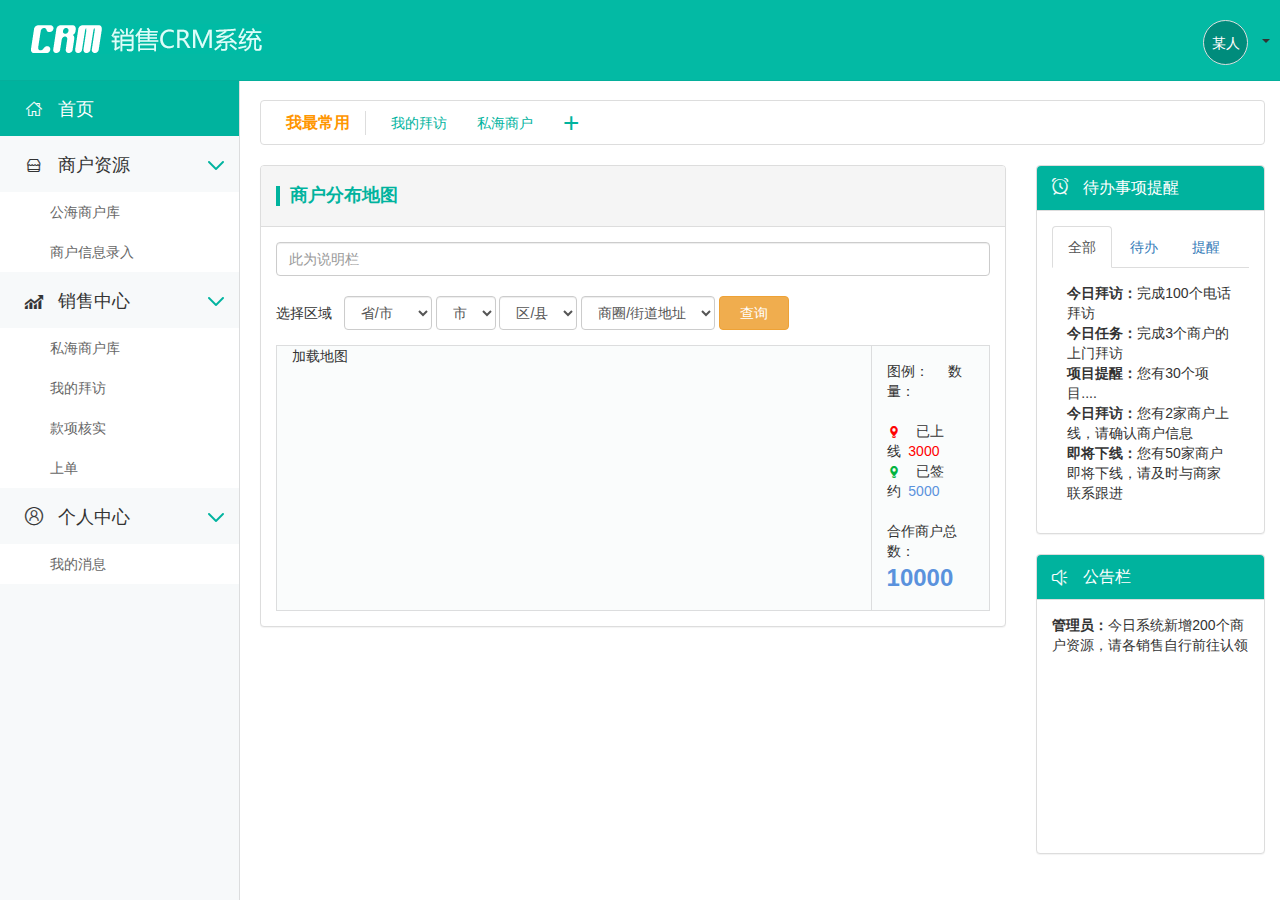
==== index.html @ 2f4477b6 "位更改前" ====
<!DOCTYPE html>
<html lang="en">
<head>
	<meta charset="UTF-8">
	<meta http-equiv="X-UA-Compatible" content="IE-edge">
	<meta name="viewport" content="width=device-width, initial-scale=1">
	<title>销售CRM系统</title>
	<link rel="stylesheet" href="css/bootstrap.min.css">
	<link rel="stylesheet" href="css/crm.css">
	<!-- HTML5 shim and Respond.js for IE8 support of HTML5 elements and media queries -->
    <!-- WARNING: Respond.js doesn't work if you view the page via file:// -->
    <!--[if lt IE 9]>
      <script src="//cdn.bootcss.com/html5shiv/3.7.2/html5shiv.min.js"></script>
      <script src="//cdn.bootcss.com/respond.js/1.4.2/respond.min.js"></script>
    <![endif]-->
  <script src="js/jquery-3.0.0.min.js"></script>
	<script src="js/bootstrap.min.js"></script>
</head>
<body>
  <!-- headbar -->
	<nav class="navbar navbar-crm navbar-fixed-top">
    <div class="container-fluid">
      <div class="navbar-header">
        <button type="button" class="navbar-toggle collapsed" data-toggle="collapse" data-target="#navbar" aria-expanded="false" aria-controls="navbar">
          <span class="sr-only">Toggle navigation</span>
          <span class="icon-bar"></span>
          <span class="icon-bar"></span>
          <span class="icon-bar"></span>
        </button>
        <a href="index.html"><img class="logo_pad" src="img/index_logo.png" alt="销售CRM系统"></span></a>
      </div>

      <!-- alert -->
      <div class="alert alert-warning alert-dismissible fade in alert1 hidden">
        <button type="button" class="close" data-dismiss="alert" aria-label="Close">
          <span aria-hidden="true">&times;</span>
        </button>
        您今天收到10个系统注册消息，去激活（点击跳转到后台->成员管理页面）
      </div>

      <div id="navbar" class="navbar-collapse collapse">
        <ul class="nav navbar-nav navbar-right">
          <li>
            <a href="#" class="thumbnail" id="user_bg">某人</a>
          </li>
          <li>
            <div class="sanj dropdown-toggle" data-toggle="dropdown" aria-haspopup="true" aria-expanded="false">
              <span class="caret"></span>
            </div>
            <ul class="dropdown-menu">
              <li><a href="login.html">退出系统</a></li>
            </ul>
          </li>
        </ul>
      </div>
    </div>
  </nav>

  <!-- navbar -->
  <div class="left_bar sidebar pad-none">
    <ul class="leftbar_list">
      <li class="active">
        <div class="list_title" data-toggle="collapse" href="#ListG1"  onclick="location='index.html'"><i class="iconfont">&#xe600;</i>首页<span></div>
      </li>
      <li>
        <div class="list_title" data-toggle="collapse" href="#ListG1"><i class="iconfont">&#xe601;</i>商户资源<span><img src="img/downarrow.png"></span></div>
        <ul id="#ListG1" class="list_panel">
          <li><a href="merPublic.html">公海商户库</a></li>
          <li><a href="typein.html">商户信息录入</a></li>
        </ul>
      </li>
      <li>
        <div class="list_title" data-toggle="collapse" href="#ListG2"><i class="iconfont">&#xe602;</i>销售中心<span><img src="img/downarrow.png" alt=""></span></div>
        <ul id="#ListG2" class="list_panel">
          <li><a href="merchantsPrivate.html">私海商户库</a></li>
          <li><a href="myVisits.html">我的拜访</a></li>
          <li><a href="#">款项核实</a></li>
          <li><a href="#">上单</a></li>
        </ul>
      </li>
      <li>
      <div class="list_title" data-toggle="collapse" href="#ListG3"><i class="iconfont">&#xe604;</i>个人中心<span><img src="img/downarrow.png" alt=""></span></div>
        <ul id="#ListG3" class="list_panel">
          <li><a href="#">我的消息</a></li>
        </ul>
      </li>
    </ul>
  </div>

  <!-- content -->
	<div class="right_bar pad-none">
    <!-- common use -->
    <div class="rightbar_top margin20">
      <span class="brand">我最常用</span>
      <ul class="right_bar_pills">
        <li><a href="#">我的拜访</a></li>
        <li><a href="#">私海商户</a></li>
        <li><a href="#" class="addm" data-toggle="modal" data-target="#addmerchants">+</a></li>
      </ul>
    </div>
    
    <div class="row">
      <!-- map -->
      <div class="col-sm-9">
        <div class="panel panel-default">
          <div class="panel-heading">
            <h3 class="boright">商户分布地图</h3>
          </div>
          <div class="pane-body pubilc_pad">
            <form class="margin20">
              <textarea class="form-control" rows="1" placeholder="此为说明栏" style="resize:none;"></textarea>
            </form>
            <form class="form-inline margin15">
              <div class="form-group">
                <label class="sr-only"></label>
                <p class="form-control-static">选择区域&nbsp;&nbsp;</p>
              </div>
              <div class="form-group">
                <label class="sr-only">省</label>
                <select id="disabledSelect" class="form-control">
                  <option>省/市</option>
                  <option>北京市</option>
                  <option>天津市</option>
                  <option>上海市</option>
                </select>
              </div>
              <div class="form-group">
                <label class="sr-only">市</label>
                <select id="disabledSelect" class="form-control">
                  <option>市</option>
                </select>
              </div>
              <div class="form-group">
                <label class="sr-only">区/县</label>
                <select id="disabledSelect" class="form-control">
                  <option>区/县</option>
                </select>
              </div>
              <div class="form-group">
                <label class="sr-only">商圈</label>
                <select id="disabledSelect" class="form-control">
                  <option>商圈/街道地址</option>
                </select>
              </div>
              <button type="submit" class="btn btn-warning">&nbsp;&nbsp;查询&nbsp;&nbsp;</button>
            </form>
            <div class="map row">
              <div class="col-sm-10">
               加载地图
              </div>
              <div class="col-sm-2 map_detail">
               <p>图例： &nbsp;&nbsp;&nbsp;&nbsp;数量：</p>
               <ul class="map-num">
                 <li><i class="iconfont red">&#xe606;</i>已上线&nbsp;&nbsp;<span class="red">3000</span></li>
                 <li><i class="iconfont green">&#xe606;</i>已签约&nbsp;&nbsp;<span class="blue">5000</span></li>
               </ul>
               <p class="map-num">合作商户总数：<br><span class="blue big">10000</span></p>
              </div>
            </div>
          </div>
        </div>
      </div>

      <!-- remind and notice -->
      <div class="col-sm-3">
        <!-- wait remind -->
        <div class="panel panel-default wait1">
          <div class="panel-heading2"><i class="iconfont">&#xe605;</i>待办事项提醒</div>
          <div class="panel-body">
            <div class="waiting">
              <ul class="nav nav-tabs">
                <li class="active"><a href="#wait_all" data-toggle="tab">全部</a></li>
                <li><a href="#wait_1" data-toggle="tab">待办</a></li>
                <li><a href="#wait_2" data-toggle="tab">提醒</a></li>
              </ul>
              <div class="tab-content">
                <div id="wait_all" class="tab-pane fade active in pubilc_pad">
                  <p><b>今日拜访：</b>完成100个电话拜访</p>
                  <p><b>今日任务：</b>完成3个商户的上门拜访</p>
                  <p><b>项目提醒：</b>您有30个项目....</p>
                  <p><b>今日拜访：</b>您有2家商户上线，请确认商户信息</p>
                  <p><b>即将下线：</b>您有50家商户即将下线，请及时与商家联系跟进</p>
                </div>
                <div id="wait_1" class="tab-pane fade pubilc_pad">2</div>
                <div id="wait_2" class="tab-pane fade pubilc_pad">3</div>
              </div>
            </div>
          </div>
        </div>
        <!-- motice -->
        <div class="panel panel-default wait1">
          <div class="panel-heading2"><i class="iconfont">&#xe603;</i>公告栏</div>
          <div class="panel-body">
            <p><b>管理员：</b>今日系统新增200个商户资源，请各销售自行前往认领</p>
          </div>
        </div>
      </div>
    </div>
	</div>
  
  <!-- addmerchants -->
  <div id="addmerchants" class="modal fade">
    <div class="modal-dialog" role="document">
      <div class="modal-content">
        <div class="modal-header">
          <button type="button" class="close" data-dismiss="modal" aria-label="Close"><span aria-hidden="true">&times;</span></button>
          <a class="btn btn-default">我的拜访
            <!-- <span><button type="button" class="close" aria-label="Close"><span aria-hidden="true">&times;</span></button></span> -->
          </a>
          <a class="btn btn-default">私海商户</a>
        </div>
        <div class="modal-body">
          <form class="form-horizontal">
            <div class="form-group">
              <label class="col-sm-2 control-label"><strong>商户资源</strong></label>
              <div class="col-sm-10">
                <label class="checkbox-inline">
                  <input type="checkbox" id="inlineCheckbox1" value="option1">公海商户库
                </label>
                <label class="checkbox-inline">
                  <input type="checkbox" id="inlineCheckbox2" value="option2">商户信息录入
                </label>
              </div>
            </div>
            <div class="form-group">
              <label class="col-sm-2 control-label"><strong>销售中心</strong></label>
              <div class="col-sm-10">
                <label class="checkbox-inline">
                  <input type="checkbox" id="inlineCheckbox1" value="option1">私海商户
                </label>
                <label class="checkbox-inline">
                  <input type="checkbox" id="inlineCheckbox2" value="option2">我的拜访
                </label>
                <label class="checkbox-inline">
                  <input type="checkbox" id="inlineCheckbox1" value="option1">我的报告
                </label>
                <label class="checkbox-inline">
                  <input type="checkbox" id="inlineCheckbox2" value="option2">款项核实
                </label>
              </div>
            </div>
            <div class="form-group">
              <label class="col-sm-2 control-label"><strong>个人中心</strong></label>
              <div class="col-sm-10">
                <label class="checkbox-inline">
                  <input type="checkbox" id="inlineCheckbox1" value="option1">我的消息
                </label>
              </div>
            </div>
            <div class="form-group">
              <label class="col-sm-2 control-label"><strong>后台管理</strong></label>
              <div class="col-sm-10">
                <label class="checkbox-inline">
                  <input type="checkbox" id="inlineCheckbox1" value="option1">部门管理
                </label>
                <label class="checkbox-inline">
                  <input type="checkbox" id="inlineCheckbox2" value="option2">成员管理
                </label>
                <label class="checkbox-inline">
                  <input type="checkbox" id="inlineCheckbox1" value="option1">角色管理
                </label>
                <label class="checkbox-inline">
                  <input type="checkbox" id="inlineCheckbox2" value="option2">职能管理
                </label>
                <label class="checkbox-inline">
                  <input type="checkbox" id="inlineCheckbox1" value="option1">资源分配
                </label>
              </div>
            </div>
          </form>
        </div>
        <div class="modal-footer">
          <button type="button" class="btn btn-info">确定</button>
          <button type="button" class="btn btn-default" data-dismiss="modal">取消</button>
        </div>
      </div>
    </div>
  </div>
</body>
</html>
---- css/crm.css ----
/*========统一样式===============*/
body,button, input, select, textarea,h1 ,h2, h3, h4, h5, h6 {margin: 0; padding: 0; color: #333; font-family: Microsoft YaHei,'宋体' , Tahoma, Helvetica, Arial, "\5b8b\4f53", sans-serif;}
ul,ol,li,dl,dt,dd,p,span,form,input,table,tr,td{ padding:0; margin:0}
ul,ol{ list-style:none}
img{ border:none}
a{text-decoration:none;}
.margin15{margin-bottom: 15px;}
.margin20{margin-bottom: 20px;}
.margin30{margin-bottom: 30px}
.control-label{font-weight:normal; font-size: 14px} 
.pad-none{padding-left: 0px}
.red{ color: #f00 }
.green{ color: #00b33e }
.blue{color: #5a92dd;}
.pubilc_pad{ padding:15px;}
.margin-r25{margin-right: 25px;}
.margin-r15{margin-right: 15px;}
.line{margin: 12px 0 10px; border-bottom: 1px solid #eee; padding-bottom: 9px;}

/*login*/
.Log{background: #f2f6f7; min-width: 1120px; width: 100%;}
.Log_bg{height: 400px; background: #03baa4; width: 100%; margin-top:10%;}
.login{width: 1120px; height: 400px; margin: 0 auto; position: relative;}
.logbar_top{ position: absolute; top: -40px; left: 0; background: url(../img/CRM_LOGO.jpg) no-repeat; height: 30px; width: 245px;}
.logbar_ban{ padding-left: 50px; align-content: center; }
.logbar_title{position: absolute; top: -49px; right: 80px; background:url(../img/login_bg.jpg) no-repeat top; height: 50px; width: 504px;}
.logbar_body{ position: absolute; top: -20px; right: 107px; background: #fff; width: 452px; padding:0 20px 40px; }
.log_title{ text-align:center; border-bottom: 1px solid #04baa4; padding-bottom: 10px; font-size: 22px; }
.log_callout{ background-color: #f0f1f3; border-left: 2px solid #04baa4; padding-left: 15px; height: 42px; line-height: 42px; margin-left: 20px; margin-right: 20px;}
.log_form{ margin:20px;}
.log_form .form-group .control-label{ line-height: 26px ;}
.ipt{width:100%; padding: 6px; border: 1px solid #ccc; line-height: 24px; font-size: 14px; border-radius:4px;}
.log_a{line-height: 32px;}

/*index*/
@font-face {font-family: 'iconfont';
    src: url('../fonts/iconfont.eot'); /* IE9*/
    src: url('../fonts/iconfont.eot?#iefix') format('embedded-opentype'), /* IE6-IE8 */
    url('../fonts/iconfont.woff') format('woff'), /* chrome、firefox */
    url('../fonts/iconfont.ttf') format('truetype'), /* chrome、firefox、opera、Safari, Android, iOS 4.2+*/
    url('../fonts/iconfont.svg#iconfont') format('svg'); /* iOS 4.1- */
}
.navbar-crm{background-color:#03baa4; border-color:#05af9b; min-height: 80px;}
.logo_pad{padding:24px 0 0 15px; }
.alert1{position: absolute; top: 20px; left:30%;padding: 10px 35px;}

#user_bg{padding:0;margin:0; background: #008c7c; height: 45px; width: 45px; border-radius: 50%; display: block; color:#fff; text-align: center; line-height: 45px; margin-top: 20px;}
.sanj{ padding:0 20px 0 12px; display:block; width: 20px; height: 80px; line-height: 80px;}
.left_bar{width: 240px; height:100%; float:left;z-index: 1000;display: block; overflow: hidden; background-color: #f7f9fa; border-right: 1px solid #dcddde;}
.right_bar{width: 100%; padding-left: 275px;  margin-left: -15px; padding-top: 100px; float: left; display: inline;}
.sidebar{ position: fixed; top: 80px;}
.leftbar_list li:hover{ background-color: #e1eaee; color:#00b39e;  }
.leftbar_list .active{ background-color: #00b39e; color:#fff;  }
.iconfont{font-family:"iconfont" !important;font-style:normal; padding-right: 15px; -webkit-font-smoothing: antialiased; -webkit-text-stroke-width: 0.2px; -moz-osx-font-smoothing: grayscale;}
.list_title{ position: relative; height: 56px; line-height: 56px; cursor: pointer; font-size: 18px; padding-left: 25px;}
.active1{color:#00b39e; }
.list_title span{ position: absolute; top: 0px;right: 15px;}
.list_panel li a{ display:block;color: #666; padding-left: 50px; line-height: 40px; background-color: #fff;}
.list_panel li a:hover{color:#fff; background-color: #00b39e;text-decoration: none;}
.list_panel li .active2{ color:#fff;background-color: #00b39e; }

.rightbar_top{ background-color: #fff;border:1px solid #ddd; border-radius: 4px;width: 100%; height:45px; }
.brand{ line-height: 24px; color: #ff9600; font-size: 16px; font-weight: bold; float: left; margin: 10px;padding: 0 15px; border-right: 1px solid #ddd}
.right_bar_pills li a{ color: #00b39e;display: block; height: 24px; line-height: 24px; margin:10px 15px; float: left; }
.addm{font-size: 28px; }
.addm:hover{ text-decoration: none; font-weight: bold;  color: #00b39e}
.boright{ color: #00b39e; font-size: 18px; font-weight: bold;border-left: 4px solid #00b39e; padding-left: 10px; margin: 10px 0;}
.map{width: 100%; height:100%; display: block;overflow: hidden; background-color: #fafcfc; border: 1px solid #dcddde;margin: 0px;}
.map_detail{ border-left: 1px solid #dcddde; padding: 15px;}
.map-num{margin-top: 20px;}
.big{font-size: 24px; font-weight: bold;}
.wait1{min-height: 300px;}
.panel-heading2{background-color: #00b39e; color: #fff; border-bottom:1px solid #ddd; border-top-left-radius: 4px; border-top-right-radius: 4px;padding: 10px 15px; font-size: 16px;}

.store_title{ padding:10px 18px; background-color: #00b39e; color:#fff;}
.btn-white{ background-color: #fff; color: #00b39e;}
.btn-white:hover{ background-color: #ebf1f4; color: #00b39e;}
.store_title .pull-right .iconfont{ padding-right:0px; }
.store_form{ height: 100%;}
.store_form table tr th,.store_form table tr td{ text-align: center; }
.store_form table tr td{vertical-align: middle;}
.tag_1{ background-color: #78a0f0; color:#fff; padding: 5px 15px; border-radius: 20px; font-size: 12px; overflow: hidden;}
.tag_2{ background-color: #c79c71; color:#fff; padding: 5px 15px; border-radius: 20px; font-size: 12px; overflow: hidden;}
.tag_3{ background-color: #50c8c8; color:#fff; padding: 5px 15px; border-radius: 20px; font-size: 12px; overflow: hidden;}
.btn-add1{ width:100px; margin-bottom: 8px; background-color: #35a8e3; color: #fff}
.btn-add1:hover{background-color: #40b3ee; color: #fff}
.btn-add1:active,.btn-add1 .active{ background-color: #35a8e3; color: #fff}
.btn-add1:focus,.btn-add1 .focus {color: #fff;background-color: #2d9dd7;}
.btn-info.disabled:hover{background-color: #ccc; color: #fff; }
.store_tips{ font-size: 12px; padding-bottom: 5px;}

/*creat by lihu*/
.btn-equalwidth{width:6rem;}
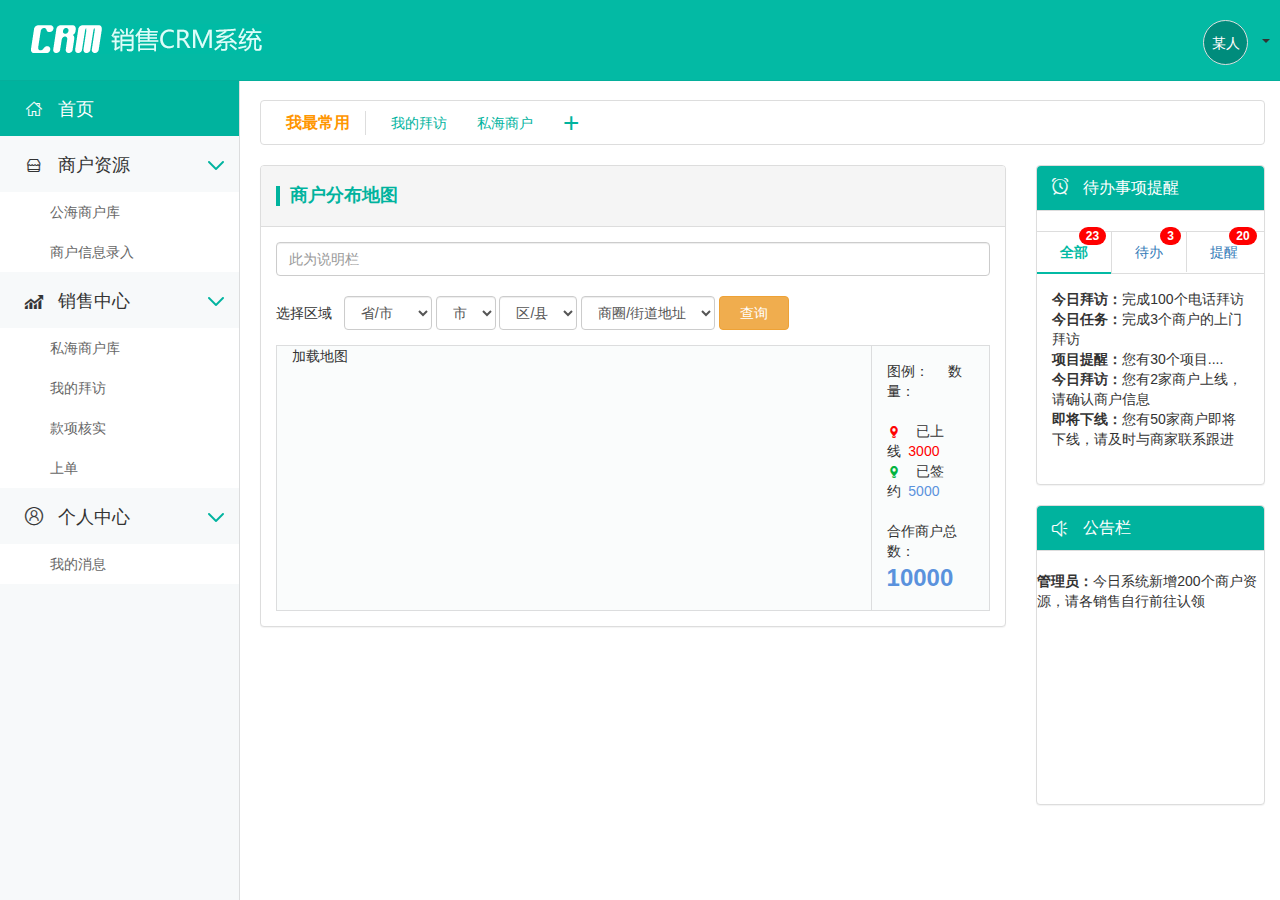
==== commit fb79d0f3: "商户录入和商户详情弹出框和我的拜访编辑页面的信息内容和顺序要同步，现在商户详情的图纸出来了，改版前备份一下原来的代码。状态：商户录入和详情原版，信息编辑未作。" ====
--- a/index.html
+++ b/index.html
@@ -60,18 +60,18 @@
   <div class="left_bar sidebar pad-none">
     <ul class="leftbar_list">
       <li class="active">
-        <div class="list_title" data-toggle="collapse" href="#ListG1"  onclick="location='index.html'"><i class="iconfont">&#xe600;</i>首页<span></div>
+        <div class="list_title"  onclick="location='index.html'"><i class="iconfont">&#xe600;</i>首页<span></div>
       </li>
       <li>
-        <div class="list_title" data-toggle="collapse" href="#ListG1"><i class="iconfont">&#xe601;</i>商户资源<span><img src="img/downarrow.png"></span></div>
-        <ul id="#ListG1" class="list_panel">
+        <div class="list_title" data-toggle="collapse" href="#ListG1" aria-expanded="true" ><i class="iconfont">&#xe601;</i>商户资源<span><img src="img/downarrow.png"></span></div>
+        <ul id="ListG1" class="list_panel collapse in">
           <li><a href="merPublic.html">公海商户库</a></li>
           <li><a href="typein.html">商户信息录入</a></li>
         </ul>
       </li>
       <li>
-        <div class="list_title" data-toggle="collapse" href="#ListG2"><i class="iconfont">&#xe602;</i>销售中心<span><img src="img/downarrow.png" alt=""></span></div>
-        <ul id="#ListG2" class="list_panel">
+        <div class="list_title" data-toggle="collapse" href="#ListG2" aria-expanded="true" aria-controls="#ListG2"><i class="iconfont">&#xe602;</i>销售中心<span><img src="img/downarrow.png" alt=""></span></div>
+        <ul id="ListG2" class="list_panel collapse in">
           <li><a href="merchantsPrivate.html">私海商户库</a></li>
           <li><a href="myVisits.html">我的拜访</a></li>
           <li><a href="#">款项核实</a></li>
@@ -79,8 +79,8 @@
         </ul>
       </li>
       <li>
-      <div class="list_title" data-toggle="collapse" href="#ListG3"><i class="iconfont">&#xe604;</i>个人中心<span><img src="img/downarrow.png" alt=""></span></div>
-        <ul id="#ListG3" class="list_panel">
+      <div class="list_title" data-toggle="collapse" href="#ListG3" aria-expanded="true" aria-controls="#ListG2"><i class="iconfont">&#xe604;</i>个人中心<span><img src="img/downarrow.png" alt=""></span></div>
+        <ul id="ListG3" class="list_panel collapse in">
           <li><a href="#">我的消息</a></li>
         </ul>
       </li>
@@ -168,10 +168,10 @@
           <div class="panel-heading2"><i class="iconfont">&#xe605;</i>待办事项提醒</div>
           <div class="panel-body">
             <div class="waiting">
-              <ul class="nav nav-tabs">
-                <li class="active"><a href="#wait_all" data-toggle="tab">全部</a></li>
-                <li><a href="#wait_1" data-toggle="tab">待办</a></li>
-                <li><a href="#wait_2" data-toggle="tab">提醒</a></li>
+              <ul class="nav nav-tabs remind-tabs">
+                <li class="active"><a href="#wait_all" data-toggle="tab">全部<span class="badge bg_warn absolute warn_badge">23</span></a></li>
+                <li><a href="#wait_1" data-toggle="tab">待办<span class="badge bg_warn absolute warn_badge">3</span></a></li>
+                <li class="border0"><a href="#wait_2" data-toggle="tab">提醒<span class="badge bg_warn absolute warn_badge">20</span></a></li>
               </ul>
               <div class="tab-content">
                 <div id="wait_all" class="tab-pane fade active in pubilc_pad">
@@ -205,7 +205,7 @@
         <div class="modal-header">
           <button type="button" class="close" data-dismiss="modal" aria-label="Close"><span aria-hidden="true">&times;</span></button>
           <a class="btn btn-default">我的拜访
-            <!-- <span><button type="button" class="close" aria-label="Close"><span aria-hidden="true">&times;</span></button></span> -->
+            <span><button type="button" class="close" aria-label="Close"><span aria-hidden="true">&times;</span></button></span>
           </a>
           <a class="btn btn-default">私海商户</a>
         </div>
--- a/css/crm.css
+++ b/css/crm.css
@@ -4,17 +4,39 @@
 ul,ol{ list-style:none}
 img{ border:none}
 a{text-decoration:none;}
+.margin5{margin-bottom: 5px;}
+.margin10{margin-bottom: 10px;}
 .margin15{margin-bottom: 15px;}
 .margin20{margin-bottom: 20px;}
 .margin30{margin-bottom: 30px}
+.margin-r25{margin-right: 25px;}
+.margin-r15{margin-right: 15px;}
+.margin-t5{margin-top: 5px;}
+.margin-t25{margin-top: 25px;}
+.padding0{padding:0px;}
+.padding2{padding:2px;}
+.padding5{padding:5px;}
+.padding10{padding:10px;}
+.padding15{padding:15px;}
+.padleft5{padding-left: 5px;}
+.pad-none{padding-left: 0px}
+.height_s{height: 80px;}
+.height_m{height: 100px;}
+.height_b{height: 150px;}
+.height_l{height: 200px;}
+.height_full{height: 100vh;}
+.width800{width: 800px;}
+.width300{width: 300px;}
+.border1{border: 1px #BBB solid;border-radius: 2px;}
+.border0{border-right:0;}
+.overflowy-scroll{ overflow-y: scroll; }
+.overflowx-scroll{ overflow-x: scroll; }
 .control-label{font-weight:normal; font-size: 14px} 
-.pad-none{padding-left: 0px}
+.in-block{display: inline-block;}
 .red{ color: #f00 }
 .green{ color: #00b33e }
 .blue{color: #5a92dd;}
 .pubilc_pad{ padding:15px;}
-.margin-r25{margin-right: 25px;}
-.margin-r15{margin-right: 15px;}
 .line{margin: 12px 0 10px; border-bottom: 1px solid #eee; padding-bottom: 9px;}
 
 /*login*/
@@ -57,7 +79,6 @@
 .list_title span{ position: absolute; top: 0px;right: 15px;}
 .list_panel li a{ display:block;color: #666; padding-left: 50px; line-height: 40px; background-color: #fff;}
 .list_panel li a:hover{color:#fff; background-color: #00b39e;text-decoration: none;}
-.list_panel li .active2{ color:#fff;background-color: #00b39e; }
 
 .rightbar_top{ background-color: #fff;border:1px solid #ddd; border-radius: 4px;width: 100%; height:45px; }
 .brand{ line-height: 24px; color: #ff9600; font-size: 16px; font-weight: bold; float: left; margin: 10px;padding: 0 15px; border-right: 1px solid #ddd}
@@ -78,10 +99,21 @@
 .store_title .pull-right .iconfont{ padding-right:0px; }
 .store_form{ height: 100%;}
 .store_form table tr th,.store_form table tr td{ text-align: center; }
+.store_form table tr td.text-left{ text-align:left; }
 .store_form table tr td{vertical-align: middle;}
-.tag_1{ background-color: #78a0f0; color:#fff; padding: 5px 15px; border-radius: 20px; font-size: 12px; overflow: hidden;}
-.tag_2{ background-color: #c79c71; color:#fff; padding: 5px 15px; border-radius: 20px; font-size: 12px; overflow: hidden;}
-.tag_3{ background-color: #50c8c8; color:#fff; padding: 5px 15px; border-radius: 20px; font-size: 12px; overflow: hidden;}
+.tag{ color:#fff; padding: 5px 7px; border-radius:20px; font-size: 12px; overflow: hidden; display: inline-block;}
+.bg_primary{ background-color:#00b39e; }
+.bg_green{ background-color: #77D03C; }
+.bg_brown{ background-color: #c79c71; }
+.bg_yellow{ background-color: #FFA424; }
+.bg_blue{ background-color: #50C8C8; }
+.bg_red{ background-color: #DF4665; }
+.bg_warn{ background: #f00; }
+.bg_pink{ background-color: #EE7698; }
+.bg_purple{ background-color: #DE59B1; }
+.bg_gray{ background-color: #CCCCCC; }
+.bg_black{ background-color: rgba(0,0,0,.7); }
+.bg_black5{ background-color: rgba(0,0,0,.5); }
 .btn-add1{ width:100px; margin-bottom: 8px; background-color: #35a8e3; color: #fff}
 .btn-add1:hover{background-color: #40b3ee; color: #fff}
 .btn-add1:active,.btn-add1 .active{ background-color: #35a8e3; color: #fff}
@@ -89,5 +121,32 @@
 .btn-info.disabled:hover{background-color: #ccc; color: #fff; }
 .store_tips{ font-size: 12px; padding-bottom: 5px;}
 
-/*creat by lihu*/
-.btn-equalwidth{width:6rem;}+.warn_badge{top:-5px;right:5px;}
+.remind-tabs{border-top: 1px solid #ddd;}
+.remind-tabs>li>a{border:0;margin:0;}
+.remind-tabs>li.active>a, .remind-tabs>li.active>a:focus, .remind-tabs>li.active>a:hover {margin-right:0;color: #03BAA4; font-weight: bold; cursor: default; background-color: #fff;border: 0; border-bottom: 2px solid #03BAA4; } 
+.remind-tabs>li{width: 33%; text-align: center;border-right: 1px solid #ddd;margin-bottom: -1px}
+.remind-tabs>li.border0{border:0;}
+.panel-body {padding:20px 0;}
+
+.btn-equalwidth{width:6rem;}
+.text_orange{color: #FFA424;}
+.text_white{color: #FFF;}
+.text_green{color: #77D03C;}
+.text_blue{color: #50C8C8;}
+.text_red{color: #f00;}
+.text_purple{color:#DE59B1;}
+.text_gray{color:#555;}
+.text_bold{font-weight: bold;}
+.text_small{font-size: 0.9rem;}
+.text_xs{font-size: 0.7rem;}
+.text_big{font-size: 1.1rem;}
+.text_large{font-size: 1.5rem;}
+.relative{position: relative;}
+.absolute{position: absolute;}
+
+.link:link{text-decoration: underline; color: #4BBCFA;}
+.link:visited{text-decoration: underline; color: #4BBCFA;}
+.link:hover{text-decoration: underline; color:#90D8FC;}
+.link:active{text-decoration: underline; color:#90D8FC;}
+
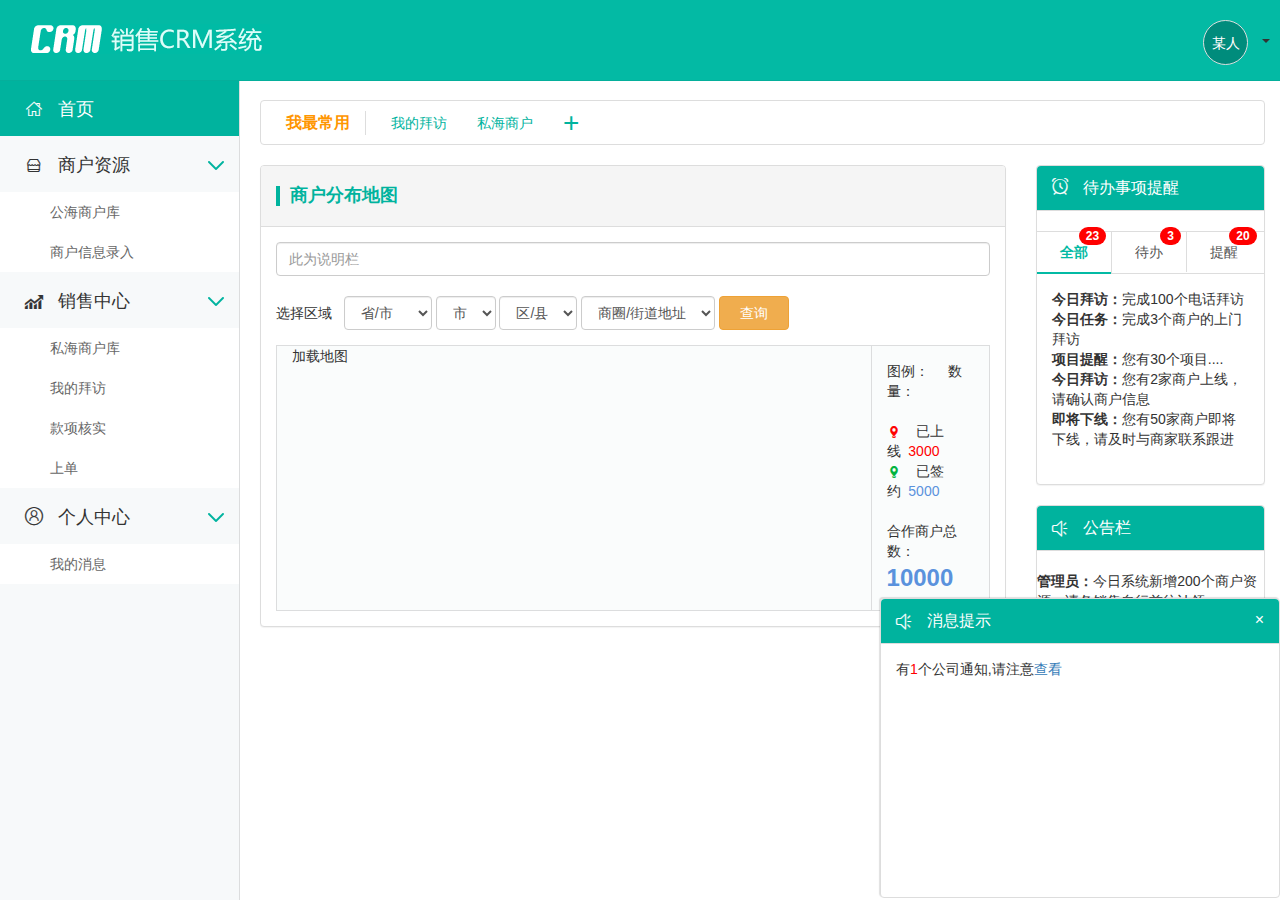
==== commit 61f10f0f: "前端基本完工 后台页面完成一个" ====
--- a/index.html
+++ b/index.html
@@ -187,7 +187,7 @@
             </div>
           </div>
         </div>
-        <!-- motice -->
+        <!-- notice -->
         <div class="panel panel-default wait1">
           <div class="panel-heading2"><i class="iconfont">&#xe603;</i>公告栏</div>
           <div class="panel-body">
@@ -196,7 +196,8 @@
         </div>
       </div>
     </div>
-	</div>
+	
+  </div>
   
   <!-- addmerchants -->
   <div id="addmerchants" class="modal fade">
@@ -276,5 +277,13 @@
       </div>
     </div>
   </div>
+
+  <!-- message notice -->
+  <div class="panel panel-default wait1 msg-notice" >
+    <div class="panel-heading2"><i class="iconfont">&#xe603;</i>消息提示<span class="text_white float-r margin-r10">×</span></div>
+    <div class="panel-body" style="padding:15px">
+      <p>有<span class="red">1</span>个公司通知,请注意<a href="">查看</a></p>
+    </div>
+  </div>
 </body>
 </html>--- a/css/crm.css
+++ b/css/crm.css
@@ -4,31 +4,45 @@
 ul,ol{ list-style:none}
 img{ border:none}
 a{text-decoration:none;}
+.margin0{margin: 0px !important;}
 .margin5{margin-bottom: 5px;}
 .margin10{margin-bottom: 10px;}
 .margin15{margin-bottom: 15px;}
 .margin20{margin-bottom: 20px;}
 .margin30{margin-bottom: 30px}
+.margin-r65{margin-right: 65px;}
 .margin-r25{margin-right: 25px;}
+.margin-r20{margin-right: 20px;}
 .margin-r15{margin-right: 15px;}
+.margin-l15{margin-left: 15px;}
 .margin-t5{margin-top: 5px;}
+.margin-t10{margin-top: 10px;}
+.margin-t20{margin-top: 20px;}
 .margin-t25{margin-top: 25px;}
+.margin-t60{margin-top: 60px;}
 .padding0{padding:0px;}
 .padding2{padding:2px;}
 .padding5{padding:5px;}
 .padding10{padding:10px;}
 .padding15{padding:15px;}
 .padleft5{padding-left: 5px;}
+.padleft15{padding-left: 15px;}
 .pad-none{padding-left: 0px}
 .height_s{height: 80px;}
 .height_m{height: 100px;}
 .height_b{height: 150px;}
 .height_l{height: 200px;}
+.height700{height: 700px;}
 .height_full{height: 100vh;}
 .width800{width: 800px;}
+.width900{width: 900px;}
 .width300{width: 300px;}
+.float-l{float:left;}
+.float-r{float:right;}
 .border1{border: 1px #BBB solid;border-radius: 2px;}
 .border0{border-right:0;}
+.bordertop{border-top: solid 4px #03BAA4;}
+.bordernone{border:0;}
 .overflowy-scroll{ overflow-y: scroll; }
 .overflowx-scroll{ overflow-x: scroll; }
 .control-label{font-weight:normal; font-size: 14px} 
@@ -38,6 +52,7 @@
 .blue{color: #5a92dd;}
 .pubilc_pad{ padding:15px;}
 .line{margin: 12px 0 10px; border-bottom: 1px solid #eee; padding-bottom: 9px;}
+
 
 /*login*/
 .Log{background: #f2f6f7; min-width: 1120px; width: 100%;}
@@ -114,6 +129,7 @@
 .bg_gray{ background-color: #CCCCCC; }
 .bg_black{ background-color: rgba(0,0,0,.7); }
 .bg_black5{ background-color: rgba(0,0,0,.5); }
+.bg_black1{ background-color: rgba(0,0,0,.1); }
 .btn-add1{ width:100px; margin-bottom: 8px; background-color: #35a8e3; color: #fff}
 .btn-add1:hover{background-color: #40b3ee; color: #fff}
 .btn-add1:active,.btn-add1 .active{ background-color: #35a8e3; color: #fff}
@@ -130,6 +146,7 @@
 .panel-body {padding:20px 0;}
 
 .btn-equalwidth{width:6rem;}
+.btn-equalwidth2{width:12rem;}
 .text_orange{color: #FFA424;}
 .text_white{color: #FFF;}
 .text_green{color: #77D03C;}
@@ -142,6 +159,10 @@
 .text_xs{font-size: 0.7rem;}
 .text_big{font-size: 1.1rem;}
 .text_large{font-size: 1.5rem;}
+.text_xl{font-size: 2rem;}
+.text_xll{font-size: 2.5rem;}
+.lineheight2{line-height: 2rem;}
+.lineheight80{line-height:80px;}
 .relative{position: relative;}
 .absolute{position: absolute;}
 
@@ -150,3 +171,15 @@
 .link:hover{text-decoration: underline; color:#90D8FC;}
 .link:active{text-decoration: underline; color:#90D8FC;}
 
+/*tooltip*/
+.tooltip-inner{text-align: left;white-space: nowrap;}
+
+/*the label of prducts already buied*/
+.buied_label{display: inline-block; background-color:#AAA; text-align: center; margin-right: 10px; color: #FFF; padding: 5px;}
+.nobuied_label{display: inline-block; text-align: center; width: 60px; margin-right: 10px;}
+/*the label of competitor's online */
+.competitor_online{display: inline-block; background-color:#AAA; text-align: center; font-size: 0.9rem; color: #FFF; padding: 2px;}
+
+/*message notice*/
+.msg-notice{width:400px; position: absolute;bottom:-18px;right:0px;z-index:9999; box-shadow: -1px -1px 1px rgba(100,100,100,.2);}
+
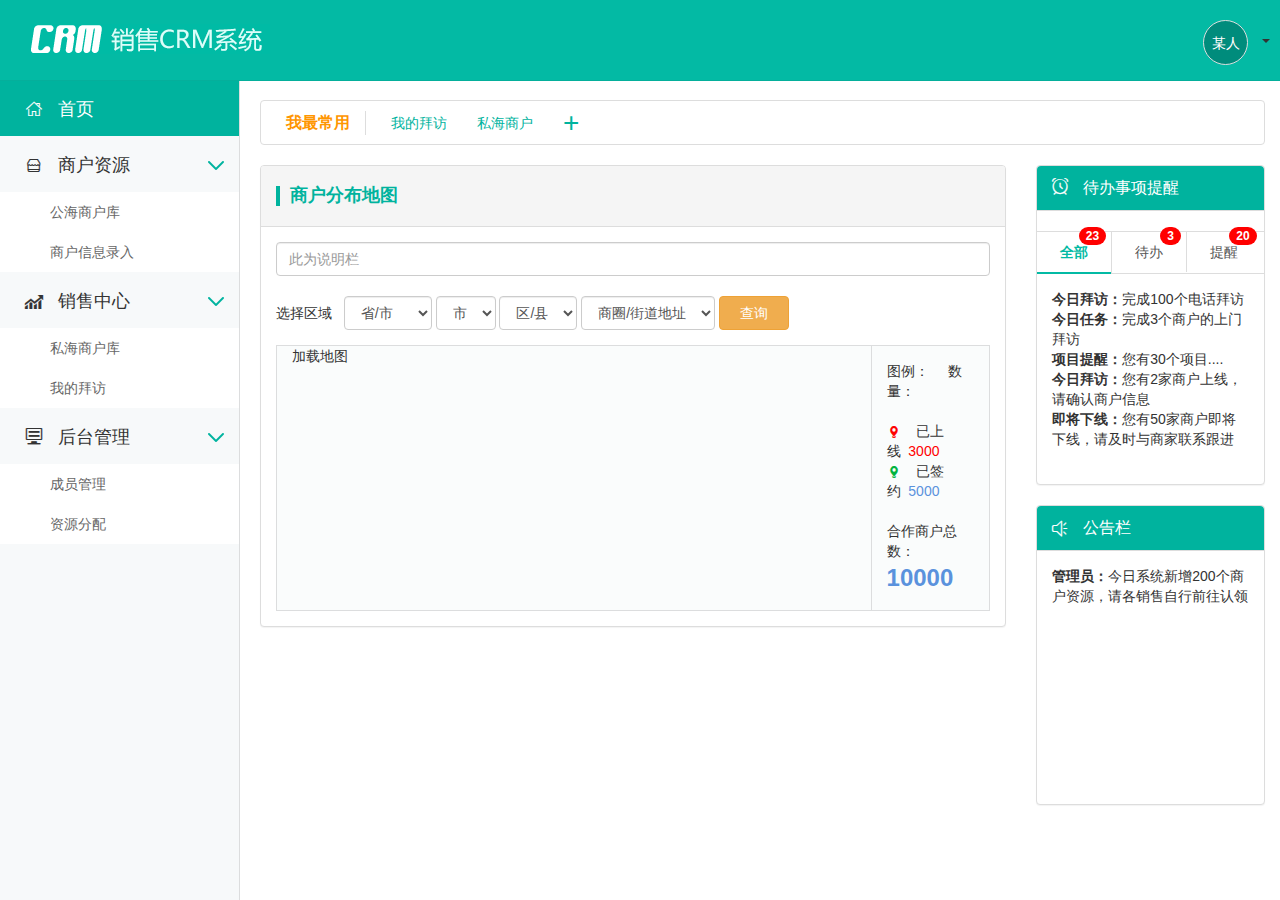
==== commit 2cfc68db: "基本ok" ====
--- a/index.html
+++ b/index.html
@@ -74,14 +74,13 @@
         <ul id="ListG2" class="list_panel collapse in">
           <li><a href="merchantsPrivate.html">私海商户库</a></li>
           <li><a href="myVisits.html">我的拜访</a></li>
-          <li><a href="#">款项核实</a></li>
-          <li><a href="#">上单</a></li>
         </ul>
       </li>
       <li>
-      <div class="list_title" data-toggle="collapse" href="#ListG3" aria-expanded="true" aria-controls="#ListG2"><i class="iconfont">&#xe604;</i>个人中心<span><img src="img/downarrow.png" alt=""></span></div>
+      <div class="list_title" data-toggle="collapse" href="#ListG3" aria-expanded="true" aria-controls="#ListG2"><i class="iconfont">&#xe60f;</i>后台管理<span><img src="img/downarrow.png" alt=""></span></div>
         <ul id="ListG3" class="list_panel collapse in">
-          <li><a href="#">我的消息</a></li>
+          <li><a href="memberManagement.html">成员管理</a></li>
+          <li><a href="distribution.html">资源分配</a></li>
         </ul>
       </li>
     </ul>
@@ -190,7 +189,7 @@
         <!-- notice -->
         <div class="panel panel-default wait1">
           <div class="panel-heading2"><i class="iconfont">&#xe603;</i>公告栏</div>
-          <div class="panel-body">
+          <div class="panel-body" style="padding:15px">
             <p><b>管理员：</b>今日系统新增200个商户资源，请各销售自行前往认领</p>
           </div>
         </div>
@@ -205,10 +204,8 @@
       <div class="modal-content">
         <div class="modal-header">
           <button type="button" class="close" data-dismiss="modal" aria-label="Close"><span aria-hidden="true">&times;</span></button>
-          <a class="btn btn-default">我的拜访
-            <span><button type="button" class="close" aria-label="Close"><span aria-hidden="true">&times;</span></button></span>
-          </a>
-          <a class="btn btn-default">私海商户</a>
+          <a class="btn btn-default padright-none">我的拜访<span class="padding5">&times;</span></a>
+          <a class="btn btn-default padright-none">私海商户<span class="padding5">&times;</span></a>
         </div>
         <div class="modal-body">
           <form class="form-horizontal">
@@ -232,36 +229,13 @@
                 <label class="checkbox-inline">
                   <input type="checkbox" id="inlineCheckbox2" value="option2">我的拜访
                 </label>
-                <label class="checkbox-inline">
-                  <input type="checkbox" id="inlineCheckbox1" value="option1">我的报告
-                </label>
-                <label class="checkbox-inline">
-                  <input type="checkbox" id="inlineCheckbox2" value="option2">款项核实
-                </label>
-              </div>
-            </div>
-            <div class="form-group">
-              <label class="col-sm-2 control-label"><strong>个人中心</strong></label>
-              <div class="col-sm-10">
-                <label class="checkbox-inline">
-                  <input type="checkbox" id="inlineCheckbox1" value="option1">我的消息
-                </label>
               </div>
             </div>
             <div class="form-group">
               <label class="col-sm-2 control-label"><strong>后台管理</strong></label>
               <div class="col-sm-10">
                 <label class="checkbox-inline">
-                  <input type="checkbox" id="inlineCheckbox1" value="option1">部门管理
-                </label>
-                <label class="checkbox-inline">
                   <input type="checkbox" id="inlineCheckbox2" value="option2">成员管理
-                </label>
-                <label class="checkbox-inline">
-                  <input type="checkbox" id="inlineCheckbox1" value="option1">角色管理
-                </label>
-                <label class="checkbox-inline">
-                  <input type="checkbox" id="inlineCheckbox2" value="option2">职能管理
                 </label>
                 <label class="checkbox-inline">
                   <input type="checkbox" id="inlineCheckbox1" value="option1">资源分配
@@ -279,7 +253,7 @@
   </div>
 
   <!-- message notice -->
-  <div class="panel panel-default wait1 msg-notice" >
+  <div class="panel panel-default wait1 msg-notice hidden " >
     <div class="panel-heading2"><i class="iconfont">&#xe603;</i>消息提示<span class="text_white float-r margin-r10">×</span></div>
     <div class="panel-body" style="padding:15px">
       <p>有<span class="red">1</span>个公司通知,请注意<a href="">查看</a></p>
--- a/css/crm.css
+++ b/css/crm.css
@@ -4,13 +4,16 @@
 ul,ol{ list-style:none}
 img{ border:none}
 a{text-decoration:none;}
+th{text-align: center;}
 .margin0{margin: 0px !important;}
+.marginbot0{margin-bottom:0;}
 .margin5{margin-bottom: 5px;}
 .margin10{margin-bottom: 10px;}
 .margin15{margin-bottom: 15px;}
 .margin20{margin-bottom: 20px;}
 .margin30{margin-bottom: 30px}
 .margin-r65{margin-right: 65px;}
+.margin-r35{margin-right: 35px;}
 .margin-r25{margin-right: 25px;}
 .margin-r20{margin-right: 20px;}
 .margin-r15{margin-right: 15px;}
@@ -27,16 +30,23 @@
 .padding15{padding:15px;}
 .padleft5{padding-left: 5px;}
 .padleft15{padding-left: 15px;}
+.padtop25{padding-top: 25px;}
+.padbot0{padding-bottom: 0;}
 .pad-none{padding-left: 0px}
+.padright-none{padding-right: 0px}
+.height0{height:0;}
 .height_s{height: 80px;}
 .height_m{height: 100px;}
 .height_b{height: 150px;}
 .height_l{height: 200px;}
 .height700{height: 700px;}
+.height800{height: 800px;}
 .height_full{height: 100vh;}
 .width800{width: 800px;}
 .width900{width: 900px;}
 .width300{width: 300px;}
+.width200{width: 200px;}
+.width_half{width: 50%;}
 .float-l{float:left;}
 .float-r{float:right;}
 .border1{border: 1px #BBB solid;border-radius: 2px;}
@@ -45,6 +55,7 @@
 .bordernone{border:0;}
 .overflowy-scroll{ overflow-y: scroll; }
 .overflowx-scroll{ overflow-x: scroll; }
+.vertical-m{vertical-align:middle;}
 .control-label{font-weight:normal; font-size: 14px} 
 .in-block{display: inline-block;}
 .red{ color: #f00 }
@@ -77,6 +88,13 @@
     url('../fonts/iconfont.ttf') format('truetype'), /* chrome、firefox、opera、Safari, Android, iOS 4.2+*/
     url('../fonts/iconfont.svg#iconfont') format('svg'); /* iOS 4.1- */
 }
+@font-face {font-family: 'iconfont';
+    src: url('../fonts/ux/iconfont.eot'); /* IE9*/
+    src: url('../fonts/ux/iconfont.eot?#iefix') format('embedded-opentype'), /* IE6-IE8 */
+    url('../fonts/ux/iconfont.woff') format('woff'), /* chrome、firefox */
+    url('../fonts/ux/iconfont.ttf') format('truetype'), /* chrome、firefox、opera、Safari, Android, iOS 4.2+*/
+    url('../fonts/ux/iconfont.svg#iconfont') format('svg'); /* iOS 4.1- */
+}
 .navbar-crm{background-color:#03baa4; border-color:#05af9b; min-height: 80px;}
 .logo_pad{padding:24px 0 0 15px; }
 .alert1{position: absolute; top: 20px; left:30%;padding: 10px 35px;}
@@ -117,16 +135,17 @@
 .store_form table tr td.text-left{ text-align:left; }
 .store_form table tr td{vertical-align: middle;}
 .tag{ color:#fff; padding: 5px 7px; border-radius:20px; font-size: 12px; overflow: hidden; display: inline-block;}
-.bg_primary{ background-color:#00b39e; }
-.bg_green{ background-color: #77D03C; }
-.bg_brown{ background-color: #c79c71; }
-.bg_yellow{ background-color: #FFA424; }
-.bg_blue{ background-color: #50C8C8; }
-.bg_red{ background-color: #DF4665; }
-.bg_warn{ background: #f00; }
-.bg_pink{ background-color: #EE7698; }
-.bg_purple{ background-color: #DE59B1; }
-.bg_gray{ background-color: #CCCCCC; }
+.bg_info{background-color:#35A8E3;}/*未分配*/
+.bg_primary{ background-color:#00b39e; }/*待签约*/
+.bg_green{ background-color: #77D03C; }/*已拜访*/  
+.bg_brown{ background-color: #c79c71; }/*未拜访*/
+.bg_yellow{ background-color: #FFA424; }/*已签约*/
+.bg_blue{ background-color: #50C8C8; }/*已上线*/
+.bg_red{ background-color: #DF4665; }/*断约中*/
+.bg_warn{ background: #f00;}
+.bg_pink{ background-color: #EE7698; }/*待上线*/
+.bg_purple{ background-color: #DE59B1; }/*待拜访*/
+.bg_gray{ background-color: #CCCCCC; }/*不合作*/
 .bg_black{ background-color: rgba(0,0,0,.7); }
 .bg_black5{ background-color: rgba(0,0,0,.5); }
 .bg_black1{ background-color: rgba(0,0,0,.1); }
@@ -145,7 +164,7 @@
 .remind-tabs>li.border0{border:0;}
 .panel-body {padding:20px 0;}
 
-.btn-equalwidth{width:6rem;}
+.btn-equalwidth{width:9rem;}
 .btn-equalwidth2{width:12rem;}
 .text_orange{color: #FFA424;}
 .text_white{color: #FFF;}
@@ -165,6 +184,8 @@
 .lineheight80{line-height:80px;}
 .relative{position: relative;}
 .absolute{position: absolute;}
+.top0{top: 0;}
+.left0{left: 0;}
 
 .link:link{text-decoration: underline; color: #4BBCFA;}
 .link:visited{text-decoration: underline; color: #4BBCFA;}
